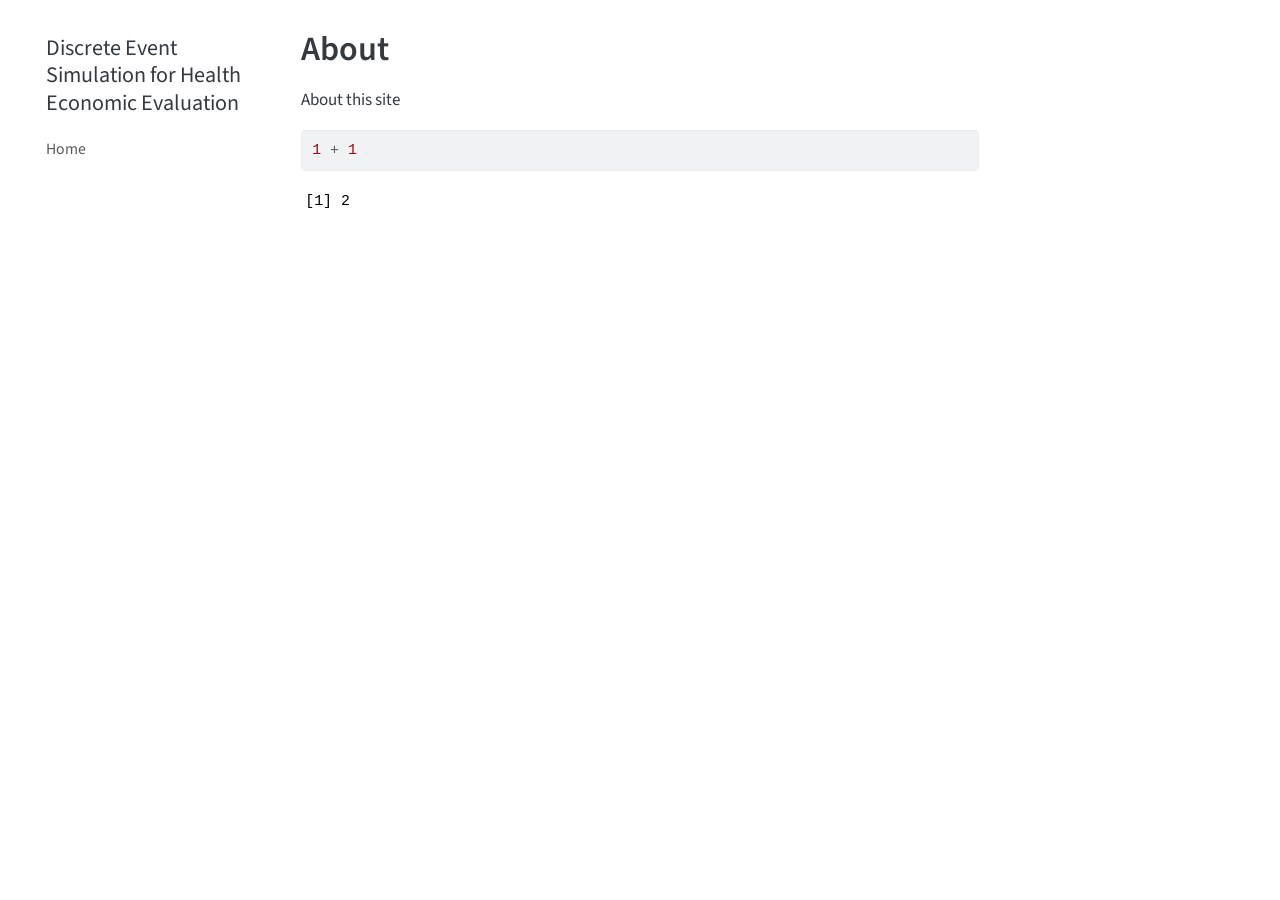
==== about.html @ b2e8a2f7 "Built site for gh-pages" ====
<!DOCTYPE html>
<html xmlns="http://www.w3.org/1999/xhtml" lang="en" xml:lang="en"><head>

<meta charset="utf-8">
<meta name="generator" content="quarto-1.5.57">

<meta name="viewport" content="width=device-width, initial-scale=1.0, user-scalable=yes">


<title>About – Discrete Event Simulation for Health Economic Evaluation</title>
<style>
code{white-space: pre-wrap;}
span.smallcaps{font-variant: small-caps;}
div.columns{display: flex; gap: min(4vw, 1.5em);}
div.column{flex: auto; overflow-x: auto;}
div.hanging-indent{margin-left: 1.5em; text-indent: -1.5em;}
ul.task-list{list-style: none;}
ul.task-list li input[type="checkbox"] {
  width: 0.8em;
  margin: 0 0.8em 0.2em -1em; /* quarto-specific, see https://github.com/quarto-dev/quarto-cli/issues/4556 */ 
  vertical-align: middle;
}
/* CSS for syntax highlighting */
pre > code.sourceCode { white-space: pre; position: relative; }
pre > code.sourceCode > span { line-height: 1.25; }
pre > code.sourceCode > span:empty { height: 1.2em; }
.sourceCode { overflow: visible; }
code.sourceCode > span { color: inherit; text-decoration: inherit; }
div.sourceCode { margin: 1em 0; }
pre.sourceCode { margin: 0; }
@media screen {
div.sourceCode { overflow: auto; }
}
@media print {
pre > code.sourceCode { white-space: pre-wrap; }
pre > code.sourceCode > span { display: inline-block; text-indent: -5em; padding-left: 5em; }
}
pre.numberSource code
  { counter-reset: source-line 0; }
pre.numberSource code > span
  { position: relative; left: -4em; counter-increment: source-line; }
pre.numberSource code > span > a:first-child::before
  { content: counter(source-line);
    position: relative; left: -1em; text-align: right; vertical-align: baseline;
    border: none; display: inline-block;
    -webkit-touch-callout: none; -webkit-user-select: none;
    -khtml-user-select: none; -moz-user-select: none;
    -ms-user-select: none; user-select: none;
    padding: 0 4px; width: 4em;
  }
pre.numberSource { margin-left: 3em;  padding-left: 4px; }
div.sourceCode
  {   }
@media screen {
pre > code.sourceCode > span > a:first-child::before { text-decoration: underline; }
}
</style>


<script src="site_libs/quarto-nav/quarto-nav.js"></script>
<script src="site_libs/quarto-nav/headroom.min.js"></script>
<script src="site_libs/clipboard/clipboard.min.js"></script>
<script src="site_libs/quarto-search/autocomplete.umd.js"></script>
<script src="site_libs/quarto-search/fuse.min.js"></script>
<script src="site_libs/quarto-search/quarto-search.js"></script>
<meta name="quarto:offset" content="./">
<script src="site_libs/quarto-html/quarto.js"></script>
<script src="site_libs/quarto-html/popper.min.js"></script>
<script src="site_libs/quarto-html/tippy.umd.min.js"></script>
<script src="site_libs/quarto-html/anchor.min.js"></script>
<link href="site_libs/quarto-html/tippy.css" rel="stylesheet">
<link href="site_libs/quarto-html/quarto-syntax-highlighting.css" rel="stylesheet" id="quarto-text-highlighting-styles">
<script src="site_libs/bootstrap/bootstrap.min.js"></script>
<link href="site_libs/bootstrap/bootstrap-icons.css" rel="stylesheet">
<link href="site_libs/bootstrap/bootstrap.min.css" rel="stylesheet" id="quarto-bootstrap" data-mode="light">
<script id="quarto-search-options" type="application/json">{
  "location": "sidebar",
  "copy-button": false,
  "collapse-after": 3,
  "panel-placement": "start",
  "type": "textbox",
  "limit": 50,
  "keyboard-shortcut": [
    "f",
    "/",
    "s"
  ],
  "show-item-context": false,
  "language": {
    "search-no-results-text": "No results",
    "search-matching-documents-text": "matching documents",
    "search-copy-link-title": "Copy link to search",
    "search-hide-matches-text": "Hide additional matches",
    "search-more-match-text": "more match in this document",
    "search-more-matches-text": "more matches in this document",
    "search-clear-button-title": "Clear",
    "search-text-placeholder": "",
    "search-detached-cancel-button-title": "Cancel",
    "search-submit-button-title": "Submit",
    "search-label": "Search"
  }
}</script>


<link rel="stylesheet" href="styles.css">
</head>

<body class="nav-sidebar floating">

<div id="quarto-search-results"></div>
  <header id="quarto-header" class="headroom fixed-top">
  <nav class="quarto-secondary-nav">
    <div class="container-fluid d-flex">
      <button type="button" class="quarto-btn-toggle btn" data-bs-toggle="collapse" role="button" data-bs-target=".quarto-sidebar-collapse-item" aria-controls="quarto-sidebar" aria-expanded="false" aria-label="Toggle sidebar navigation" onclick="if (window.quartoToggleHeadroom) { window.quartoToggleHeadroom(); }">
        <i class="bi bi-layout-text-sidebar-reverse"></i>
      </button>
        <nav class="quarto-page-breadcrumbs" aria-label="breadcrumb"><ol class="breadcrumb"><li class="breadcrumb-item">
      Discrete Event Simulation for Health Economic Evaluation
      </li></ol></nav>
        <a class="flex-grow-1" role="navigation" data-bs-toggle="collapse" data-bs-target=".quarto-sidebar-collapse-item" aria-controls="quarto-sidebar" aria-expanded="false" aria-label="Toggle sidebar navigation" onclick="if (window.quartoToggleHeadroom) { window.quartoToggleHeadroom(); }">      
        </a>
    </div>
  </nav>
</header>
<!-- content -->
<div id="quarto-content" class="quarto-container page-columns page-rows-contents page-layout-article">
<!-- sidebar -->
  <nav id="quarto-sidebar" class="sidebar collapse collapse-horizontal quarto-sidebar-collapse-item sidebar-navigation floating overflow-auto">
    <div class="pt-lg-2 mt-2 text-left sidebar-header">
    <div class="sidebar-title mb-0 py-0">
      <a href="./">Discrete Event Simulation for Health Economic Evaluation</a> 
    </div>
      </div>
    <div class="sidebar-menu-container"> 
    <ul class="list-unstyled mt-1">
        <li class="sidebar-item">
  <div class="sidebar-item-container"> 
  <a href="./index.html" class="sidebar-item-text sidebar-link">
 <span class="menu-text">Home</span></a>
  </div>
</li>
    </ul>
    </div>
</nav>
<div id="quarto-sidebar-glass" class="quarto-sidebar-collapse-item" data-bs-toggle="collapse" data-bs-target=".quarto-sidebar-collapse-item"></div>
<!-- margin-sidebar -->
    <div id="quarto-margin-sidebar" class="sidebar margin-sidebar zindex-bottom">
        
    </div>
<!-- main -->
<main class="content" id="quarto-document-content">

<header id="title-block-header" class="quarto-title-block default">
<div class="quarto-title">
<h1 class="title">About</h1>
</div>



<div class="quarto-title-meta">

    
  
    
  </div>
  


</header>


<p>About this site</p>
<div class="cell">
<div class="sourceCode cell-code" id="cb1"><pre class="sourceCode r code-with-copy"><code class="sourceCode r"><span id="cb1-1"><a href="#cb1-1" aria-hidden="true" tabindex="-1"></a><span class="dv">1</span> <span class="sc">+</span> <span class="dv">1</span></span></code><button title="Copy to Clipboard" class="code-copy-button"><i class="bi"></i></button></pre></div>
<div class="cell-output cell-output-stdout">
<pre><code>[1] 2</code></pre>
</div>
</div>



</main> <!-- /main -->
<script id="quarto-html-after-body" type="application/javascript">
window.document.addEventListener("DOMContentLoaded", function (event) {
  const toggleBodyColorMode = (bsSheetEl) => {
    const mode = bsSheetEl.getAttribute("data-mode");
    const bodyEl = window.document.querySelector("body");
    if (mode === "dark") {
      bodyEl.classList.add("quarto-dark");
      bodyEl.classList.remove("quarto-light");
    } else {
      bodyEl.classList.add("quarto-light");
      bodyEl.classList.remove("quarto-dark");
    }
  }
  const toggleBodyColorPrimary = () => {
    const bsSheetEl = window.document.querySelector("link#quarto-bootstrap");
    if (bsSheetEl) {
      toggleBodyColorMode(bsSheetEl);
    }
  }
  toggleBodyColorPrimary();  
  const icon = "";
  const anchorJS = new window.AnchorJS();
  anchorJS.options = {
    placement: 'right',
    icon: icon
  };
  anchorJS.add('.anchored');
  const isCodeAnnotation = (el) => {
    for (const clz of el.classList) {
      if (clz.startsWith('code-annotation-')) {                     
        return true;
      }
    }
    return false;
  }
  const onCopySuccess = function(e) {
    // button target
    const button = e.trigger;
    // don't keep focus
    button.blur();
    // flash "checked"
    button.classList.add('code-copy-button-checked');
    var currentTitle = button.getAttribute("title");
    button.setAttribute("title", "Copied!");
    let tooltip;
    if (window.bootstrap) {
      button.setAttribute("data-bs-toggle", "tooltip");
      button.setAttribute("data-bs-placement", "left");
      button.setAttribute("data-bs-title", "Copied!");
      tooltip = new bootstrap.Tooltip(button, 
        { trigger: "manual", 
          customClass: "code-copy-button-tooltip",
          offset: [0, -8]});
      tooltip.show();    
    }
    setTimeout(function() {
      if (tooltip) {
        tooltip.hide();
        button.removeAttribute("data-bs-title");
        button.removeAttribute("data-bs-toggle");
        button.removeAttribute("data-bs-placement");
      }
      button.setAttribute("title", currentTitle);
      button.classList.remove('code-copy-button-checked');
    }, 1000);
    // clear code selection
    e.clearSelection();
  }
  const getTextToCopy = function(trigger) {
      const codeEl = trigger.previousElementSibling.cloneNode(true);
      for (const childEl of codeEl.children) {
        if (isCodeAnnotation(childEl)) {
          childEl.remove();
        }
      }
      return codeEl.innerText;
  }
  const clipboard = new window.ClipboardJS('.code-copy-button:not([data-in-quarto-modal])', {
    text: getTextToCopy
  });
  clipboard.on('success', onCopySuccess);
  if (window.document.getElementById('quarto-embedded-source-code-modal')) {
    // For code content inside modals, clipBoardJS needs to be initialized with a container option
    // TODO: Check when it could be a function (https://github.com/zenorocha/clipboard.js/issues/860)
    const clipboardModal = new window.ClipboardJS('.code-copy-button[data-in-quarto-modal]', {
      text: getTextToCopy,
      container: window.document.getElementById('quarto-embedded-source-code-modal')
    });
    clipboardModal.on('success', onCopySuccess);
  }
    var localhostRegex = new RegExp(/^(?:http|https):\/\/localhost\:?[0-9]*\//);
    var mailtoRegex = new RegExp(/^mailto:/);
      var filterRegex = new RegExp('/' + window.location.host + '/');
    var isInternal = (href) => {
        return filterRegex.test(href) || localhostRegex.test(href) || mailtoRegex.test(href);
    }
    // Inspect non-navigation links and adorn them if external
 	var links = window.document.querySelectorAll('a[href]:not(.nav-link):not(.navbar-brand):not(.toc-action):not(.sidebar-link):not(.sidebar-item-toggle):not(.pagination-link):not(.no-external):not([aria-hidden]):not(.dropdown-item):not(.quarto-navigation-tool):not(.about-link)');
    for (var i=0; i<links.length; i++) {
      const link = links[i];
      if (!isInternal(link.href)) {
        // undo the damage that might have been done by quarto-nav.js in the case of
        // links that we want to consider external
        if (link.dataset.originalHref !== undefined) {
          link.href = link.dataset.originalHref;
        }
      }
    }
  function tippyHover(el, contentFn, onTriggerFn, onUntriggerFn) {
    const config = {
      allowHTML: true,
      maxWidth: 500,
      delay: 100,
      arrow: false,
      appendTo: function(el) {
          return el.parentElement;
      },
      interactive: true,
      interactiveBorder: 10,
      theme: 'quarto',
      placement: 'bottom-start',
    };
    if (contentFn) {
      config.content = contentFn;
    }
    if (onTriggerFn) {
      config.onTrigger = onTriggerFn;
    }
    if (onUntriggerFn) {
      config.onUntrigger = onUntriggerFn;
    }
    window.tippy(el, config); 
  }
  const noterefs = window.document.querySelectorAll('a[role="doc-noteref"]');
  for (var i=0; i<noterefs.length; i++) {
    const ref = noterefs[i];
    tippyHover(ref, function() {
      // use id or data attribute instead here
      let href = ref.getAttribute('data-footnote-href') || ref.getAttribute('href');
      try { href = new URL(href).hash; } catch {}
      const id = href.replace(/^#\/?/, "");
      const note = window.document.getElementById(id);
      if (note) {
        return note.innerHTML;
      } else {
        return "";
      }
    });
  }
  const xrefs = window.document.querySelectorAll('a.quarto-xref');
  const processXRef = (id, note) => {
    // Strip column container classes
    const stripColumnClz = (el) => {
      el.classList.remove("page-full", "page-columns");
      if (el.children) {
        for (const child of el.children) {
          stripColumnClz(child);
        }
      }
    }
    stripColumnClz(note)
    if (id === null || id.startsWith('sec-')) {
      // Special case sections, only their first couple elements
      const container = document.createElement("div");
      if (note.children && note.children.length > 2) {
        container.appendChild(note.children[0].cloneNode(true));
        for (let i = 1; i < note.children.length; i++) {
          const child = note.children[i];
          if (child.tagName === "P" && child.innerText === "") {
            continue;
          } else {
            container.appendChild(child.cloneNode(true));
            break;
          }
        }
        if (window.Quarto?.typesetMath) {
          window.Quarto.typesetMath(container);
        }
        return container.innerHTML
      } else {
        if (window.Quarto?.typesetMath) {
          window.Quarto.typesetMath(note);
        }
        return note.innerHTML;
      }
    } else {
      // Remove any anchor links if they are present
      const anchorLink = note.querySelector('a.anchorjs-link');
      if (anchorLink) {
        anchorLink.remove();
      }
      if (window.Quarto?.typesetMath) {
        window.Quarto.typesetMath(note);
      }
      // TODO in 1.5, we should make sure this works without a callout special case
      if (note.classList.contains("callout")) {
        return note.outerHTML;
      } else {
        return note.innerHTML;
      }
    }
  }
  for (var i=0; i<xrefs.length; i++) {
    const xref = xrefs[i];
    tippyHover(xref, undefined, function(instance) {
      instance.disable();
      let url = xref.getAttribute('href');
      let hash = undefined; 
      if (url.startsWith('#')) {
        hash = url;
      } else {
        try { hash = new URL(url).hash; } catch {}
      }
      if (hash) {
        const id = hash.replace(/^#\/?/, "");
        const note = window.document.getElementById(id);
        if (note !== null) {
          try {
            const html = processXRef(id, note.cloneNode(true));
            instance.setContent(html);
          } finally {
            instance.enable();
            instance.show();
          }
        } else {
          // See if we can fetch this
          fetch(url.split('#')[0])
          .then(res => res.text())
          .then(html => {
            const parser = new DOMParser();
            const htmlDoc = parser.parseFromString(html, "text/html");
            const note = htmlDoc.getElementById(id);
            if (note !== null) {
              const html = processXRef(id, note);
              instance.setContent(html);
            } 
          }).finally(() => {
            instance.enable();
            instance.show();
          });
        }
      } else {
        // See if we can fetch a full url (with no hash to target)
        // This is a special case and we should probably do some content thinning / targeting
        fetch(url)
        .then(res => res.text())
        .then(html => {
          const parser = new DOMParser();
          const htmlDoc = parser.parseFromString(html, "text/html");
          const note = htmlDoc.querySelector('main.content');
          if (note !== null) {
            // This should only happen for chapter cross references
            // (since there is no id in the URL)
            // remove the first header
            if (note.children.length > 0 && note.children[0].tagName === "HEADER") {
              note.children[0].remove();
            }
            const html = processXRef(null, note);
            instance.setContent(html);
          } 
        }).finally(() => {
          instance.enable();
          instance.show();
        });
      }
    }, function(instance) {
    });
  }
      let selectedAnnoteEl;
      const selectorForAnnotation = ( cell, annotation) => {
        let cellAttr = 'data-code-cell="' + cell + '"';
        let lineAttr = 'data-code-annotation="' +  annotation + '"';
        const selector = 'span[' + cellAttr + '][' + lineAttr + ']';
        return selector;
      }
      const selectCodeLines = (annoteEl) => {
        const doc = window.document;
        const targetCell = annoteEl.getAttribute("data-target-cell");
        const targetAnnotation = annoteEl.getAttribute("data-target-annotation");
        const annoteSpan = window.document.querySelector(selectorForAnnotation(targetCell, targetAnnotation));
        const lines = annoteSpan.getAttribute("data-code-lines").split(",");
        const lineIds = lines.map((line) => {
          return targetCell + "-" + line;
        })
        let top = null;
        let height = null;
        let parent = null;
        if (lineIds.length > 0) {
            //compute the position of the single el (top and bottom and make a div)
            const el = window.document.getElementById(lineIds[0]);
            top = el.offsetTop;
            height = el.offsetHeight;
            parent = el.parentElement.parentElement;
          if (lineIds.length > 1) {
            const lastEl = window.document.getElementById(lineIds[lineIds.length - 1]);
            const bottom = lastEl.offsetTop + lastEl.offsetHeight;
            height = bottom - top;
          }
          if (top !== null && height !== null && parent !== null) {
            // cook up a div (if necessary) and position it 
            let div = window.document.getElementById("code-annotation-line-highlight");
            if (div === null) {
              div = window.document.createElement("div");
              div.setAttribute("id", "code-annotation-line-highlight");
              div.style.position = 'absolute';
              parent.appendChild(div);
            }
            div.style.top = top - 2 + "px";
            div.style.height = height + 4 + "px";
            div.style.left = 0;
            let gutterDiv = window.document.getElementById("code-annotation-line-highlight-gutter");
            if (gutterDiv === null) {
              gutterDiv = window.document.createElement("div");
              gutterDiv.setAttribute("id", "code-annotation-line-highlight-gutter");
              gutterDiv.style.position = 'absolute';
              const codeCell = window.document.getElementById(targetCell);
              const gutter = codeCell.querySelector('.code-annotation-gutter');
              gutter.appendChild(gutterDiv);
            }
            gutterDiv.style.top = top - 2 + "px";
            gutterDiv.style.height = height + 4 + "px";
          }
          selectedAnnoteEl = annoteEl;
        }
      };
      const unselectCodeLines = () => {
        const elementsIds = ["code-annotation-line-highlight", "code-annotation-line-highlight-gutter"];
        elementsIds.forEach((elId) => {
          const div = window.document.getElementById(elId);
          if (div) {
            div.remove();
          }
        });
        selectedAnnoteEl = undefined;
      };
        // Handle positioning of the toggle
    window.addEventListener(
      "resize",
      throttle(() => {
        elRect = undefined;
        if (selectedAnnoteEl) {
          selectCodeLines(selectedAnnoteEl);
        }
      }, 10)
    );
    function throttle(fn, ms) {
    let throttle = false;
    let timer;
      return (...args) => {
        if(!throttle) { // first call gets through
            fn.apply(this, args);
            throttle = true;
        } else { // all the others get throttled
            if(timer) clearTimeout(timer); // cancel #2
            timer = setTimeout(() => {
              fn.apply(this, args);
              timer = throttle = false;
            }, ms);
        }
      };
    }
      // Attach click handler to the DT
      const annoteDls = window.document.querySelectorAll('dt[data-target-cell]');
      for (const annoteDlNode of annoteDls) {
        annoteDlNode.addEventListener('click', (event) => {
          const clickedEl = event.target;
          if (clickedEl !== selectedAnnoteEl) {
            unselectCodeLines();
            const activeEl = window.document.querySelector('dt[data-target-cell].code-annotation-active');
            if (activeEl) {
              activeEl.classList.remove('code-annotation-active');
            }
            selectCodeLines(clickedEl);
            clickedEl.classList.add('code-annotation-active');
          } else {
            // Unselect the line
            unselectCodeLines();
            clickedEl.classList.remove('code-annotation-active');
          }
        });
      }
  const findCites = (el) => {
    const parentEl = el.parentElement;
    if (parentEl) {
      const cites = parentEl.dataset.cites;
      if (cites) {
        return {
          el,
          cites: cites.split(' ')
        };
      } else {
        return findCites(el.parentElement)
      }
    } else {
      return undefined;
    }
  };
  var bibliorefs = window.document.querySelectorAll('a[role="doc-biblioref"]');
  for (var i=0; i<bibliorefs.length; i++) {
    const ref = bibliorefs[i];
    const citeInfo = findCites(ref);
    if (citeInfo) {
      tippyHover(citeInfo.el, function() {
        var popup = window.document.createElement('div');
        citeInfo.cites.forEach(function(cite) {
          var citeDiv = window.document.createElement('div');
          citeDiv.classList.add('hanging-indent');
          citeDiv.classList.add('csl-entry');
          var biblioDiv = window.document.getElementById('ref-' + cite);
          if (biblioDiv) {
            citeDiv.innerHTML = biblioDiv.innerHTML;
          }
          popup.appendChild(citeDiv);
        });
        return popup.innerHTML;
      });
    }
  }
});
</script>
</div> <!-- /content -->




</body></html>
---- site_libs/quarto-html/tippy.css ----
.tippy-box[data-animation=fade][data-state=hidden]{opacity:0}[data-tippy-root]{max-width:calc(100vw - 10px)}.tippy-box{position:relative;background-color:#333;color:#fff;border-radius:4px;font-size:14px;line-height:1.4;white-space:normal;outline:0;transition-property:transform,visibility,opacity}.tippy-box[data-placement^=top]>.tippy-arrow{bottom:0}.tippy-box[data-placement^=top]>.tippy-arrow:before{bottom:-7px;left:0;border-width:8px 8px 0;border-top-color:initial;transform-origin:center top}.tippy-box[data-placement^=bottom]>.tippy-arrow{top:0}.tippy-box[data-placement^=bottom]>.tippy-arrow:before{top:-7px;left:0;border-width:0 8px 8px;border-bottom-color:initial;transform-origin:center bottom}.tippy-box[data-placement^=left]>.tippy-arrow{right:0}.tippy-box[data-placement^=left]>.tippy-arrow:before{border-width:8px 0 8px 8px;border-left-color:initial;right:-7px;transform-origin:center left}.tippy-box[data-placement^=right]>.tippy-arrow{left:0}.tippy-box[data-placement^=right]>.tippy-arrow:before{left:-7px;border-width:8px 8px 8px 0;border-right-color:initial;transform-origin:center right}.tippy-box[data-inertia][data-state=visible]{transition-timing-function:cubic-bezier(.54,1.5,.38,1.11)}.tippy-arrow{width:16px;height:16px;color:#333}.tippy-arrow:before{content:"";position:absolute;border-color:transparent;border-style:solid}.tippy-content{position:relative;padding:5px 9px;z-index:1}
---- site_libs/quarto-html/quarto-syntax-highlighting.css ----
/* quarto syntax highlight colors */
:root {
  --quarto-hl-ot-color: #003B4F;
  --quarto-hl-at-color: #657422;
  --quarto-hl-ss-color: #20794D;
  --quarto-hl-an-color: #5E5E5E;
  --quarto-hl-fu-color: #4758AB;
  --quarto-hl-st-color: #20794D;
  --quarto-hl-cf-color: #003B4F;
  --quarto-hl-op-color: #5E5E5E;
  --quarto-hl-er-color: #AD0000;
  --quarto-hl-bn-color: #AD0000;
  --quarto-hl-al-color: #AD0000;
  --quarto-hl-va-color: #111111;
  --quarto-hl-bu-color: inherit;
  --quarto-hl-ex-color: inherit;
  --quarto-hl-pp-color: #AD0000;
  --quarto-hl-in-color: #5E5E5E;
  --quarto-hl-vs-color: #20794D;
  --quarto-hl-wa-color: #5E5E5E;
  --quarto-hl-do-color: #5E5E5E;
  --quarto-hl-im-color: #00769E;
  --quarto-hl-ch-color: #20794D;
  --quarto-hl-dt-color: #AD0000;
  --quarto-hl-fl-color: #AD0000;
  --quarto-hl-co-color: #5E5E5E;
  --quarto-hl-cv-color: #5E5E5E;
  --quarto-hl-cn-color: #8f5902;
  --quarto-hl-sc-color: #5E5E5E;
  --quarto-hl-dv-color: #AD0000;
  --quarto-hl-kw-color: #003B4F;
}

/* other quarto variables */
:root {
  --quarto-font-monospace: SFMono-Regular, Menlo, Monaco, Consolas, "Liberation Mono", "Courier New", monospace;
}

pre > code.sourceCode > span {
  color: #003B4F;
}

code span {
  color: #003B4F;
}

code.sourceCode > span {
  color: #003B4F;
}

div.sourceCode,
div.sourceCode pre.sourceCode {
  color: #003B4F;
}

code span.ot {
  color: #003B4F;
  font-style: inherit;
}

code span.at {
  color: #657422;
  font-style: inherit;
}

code span.ss {
  color: #20794D;
  font-style: inherit;
}

code span.an {
  color: #5E5E5E;
  font-style: inherit;
}

code span.fu {
  color: #4758AB;
  font-style: inherit;
}

code span.st {
  color: #20794D;
  font-style: inherit;
}

code span.cf {
  color: #003B4F;
  font-weight: bold;
  font-style: inherit;
}

code span.op {
  color: #5E5E5E;
  font-style: inherit;
}

code span.er {
  color: #AD0000;
  font-style: inherit;
}

code span.bn {
  color: #AD0000;
  font-style: inherit;
}

code span.al {
  color: #AD0000;
  font-style: inherit;
}

code span.va {
  color: #111111;
  font-style: inherit;
}

code span.bu {
  font-style: inherit;
}

code span.ex {
  font-style: inherit;
}

code span.pp {
  color: #AD0000;
  font-style: inherit;
}

code span.in {
  color: #5E5E5E;
  font-style: inherit;
}

code span.vs {
  color: #20794D;
  font-style: inherit;
}

code span.wa {
  color: #5E5E5E;
  font-style: italic;
}

code span.do {
  color: #5E5E5E;
  font-style: italic;
}

code span.im {
  color: #00769E;
  font-style: inherit;
}

code span.ch {
  color: #20794D;
  font-style: inherit;
}

code span.dt {
  color: #AD0000;
  font-style: inherit;
}

code span.fl {
  color: #AD0000;
  font-style: inherit;
}

code span.co {
  color: #5E5E5E;
  font-style: inherit;
}

code span.cv {
  color: #5E5E5E;
  font-style: italic;
}

code span.cn {
  color: #8f5902;
  font-style: inherit;
}

code span.sc {
  color: #5E5E5E;
  font-style: inherit;
}

code span.dv {
  color: #AD0000;
  font-style: inherit;
}

code span.kw {
  color: #003B4F;
  font-weight: bold;
  font-style: inherit;
}

.prevent-inlining {
  content: "</";
}

/*# sourceMappingURL=debc5d5d77c3f9108843748ff7464032.css.map */
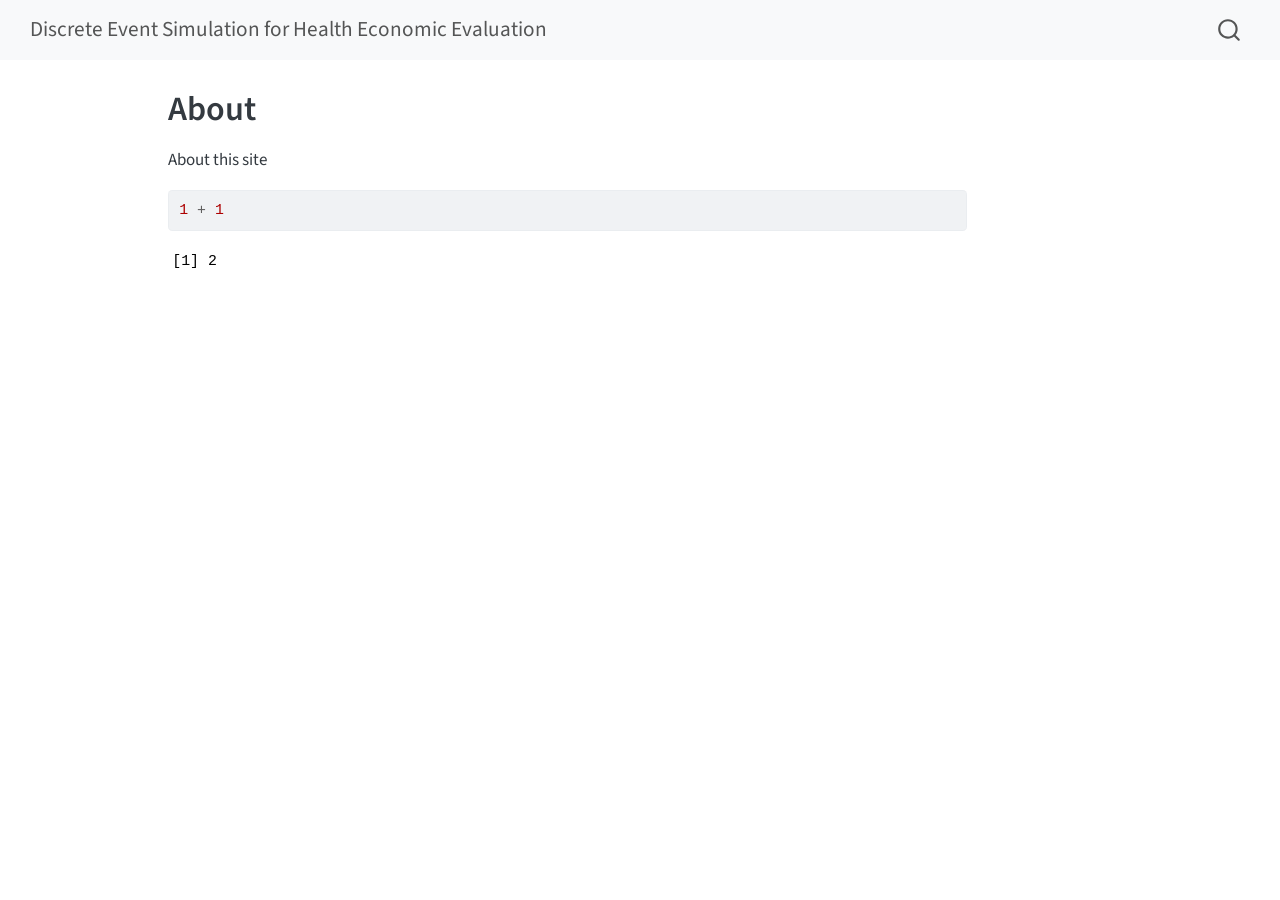
==== commit c931eb3b: "Built site for gh-pages" ====
--- a/about.html
+++ b/about.html
@@ -74,11 +74,11 @@
 <link href="site_libs/bootstrap/bootstrap-icons.css" rel="stylesheet">
 <link href="site_libs/bootstrap/bootstrap.min.css" rel="stylesheet" id="quarto-bootstrap" data-mode="light">
 <script id="quarto-search-options" type="application/json">{
-  "location": "sidebar",
+  "location": "navbar",
   "copy-button": false,
   "collapse-after": 3,
-  "panel-placement": "start",
-  "type": "textbox",
+  "panel-placement": "end",
+  "type": "overlay",
   "limit": 50,
   "keyboard-shortcut": [
     "f",
@@ -102,47 +102,28 @@
 }</script>
 
 
-<link rel="stylesheet" href="styles.css">
 </head>
 
-<body class="nav-sidebar floating">
+<body class="nav-fixed">
 
 <div id="quarto-search-results"></div>
   <header id="quarto-header" class="headroom fixed-top">
-  <nav class="quarto-secondary-nav">
-    <div class="container-fluid d-flex">
-      <button type="button" class="quarto-btn-toggle btn" data-bs-toggle="collapse" role="button" data-bs-target=".quarto-sidebar-collapse-item" aria-controls="quarto-sidebar" aria-expanded="false" aria-label="Toggle sidebar navigation" onclick="if (window.quartoToggleHeadroom) { window.quartoToggleHeadroom(); }">
-        <i class="bi bi-layout-text-sidebar-reverse"></i>
-      </button>
-        <nav class="quarto-page-breadcrumbs" aria-label="breadcrumb"><ol class="breadcrumb"><li class="breadcrumb-item">
-      Discrete Event Simulation for Health Economic Evaluation
-      </li></ol></nav>
-        <a class="flex-grow-1" role="navigation" data-bs-toggle="collapse" data-bs-target=".quarto-sidebar-collapse-item" aria-controls="quarto-sidebar" aria-expanded="false" aria-label="Toggle sidebar navigation" onclick="if (window.quartoToggleHeadroom) { window.quartoToggleHeadroom(); }">      
-        </a>
-    </div>
-  </nav>
+    <nav class="navbar navbar-expand-lg " data-bs-theme="dark">
+      <div class="navbar-container container-fluid">
+      <div class="navbar-brand-container mx-auto">
+    <a class="navbar-brand" href="./index.html">
+    <span class="navbar-title">Discrete Event Simulation for Health Economic Evaluation</span>
+    </a>
+  </div>
+        <div class="quarto-navbar-tools tools-end">
+</div>
+          <div id="quarto-search" class="" title="Search"></div>
+      </div> <!-- /container-fluid -->
+    </nav>
 </header>
 <!-- content -->
-<div id="quarto-content" class="quarto-container page-columns page-rows-contents page-layout-article">
+<div id="quarto-content" class="quarto-container page-columns page-rows-contents page-layout-article page-navbar">
 <!-- sidebar -->
-  <nav id="quarto-sidebar" class="sidebar collapse collapse-horizontal quarto-sidebar-collapse-item sidebar-navigation floating overflow-auto">
-    <div class="pt-lg-2 mt-2 text-left sidebar-header">
-    <div class="sidebar-title mb-0 py-0">
-      <a href="./">Discrete Event Simulation for Health Economic Evaluation</a> 
-    </div>
-      </div>
-    <div class="sidebar-menu-container"> 
-    <ul class="list-unstyled mt-1">
-        <li class="sidebar-item">
-  <div class="sidebar-item-container"> 
-  <a href="./index.html" class="sidebar-item-text sidebar-link">
- <span class="menu-text">Home</span></a>
-  </div>
-</li>
-    </ul>
-    </div>
-</nav>
-<div id="quarto-sidebar-glass" class="quarto-sidebar-collapse-item" data-bs-toggle="collapse" data-bs-target=".quarto-sidebar-collapse-item"></div>
 <!-- margin-sidebar -->
     <div id="quarto-margin-sidebar" class="sidebar margin-sidebar zindex-bottom">
         
@@ -272,7 +253,7 @@
   }
     var localhostRegex = new RegExp(/^(?:http|https):\/\/localhost\:?[0-9]*\//);
     var mailtoRegex = new RegExp(/^mailto:/);
-      var filterRegex = new RegExp('/' + window.location.host + '/');
+      var filterRegex = new RegExp("https:\/\/graveja0\.github\.io\/des-workshop-2025\/");
     var isInternal = (href) => {
         return filterRegex.test(href) || localhostRegex.test(href) || mailtoRegex.test(href);
     }
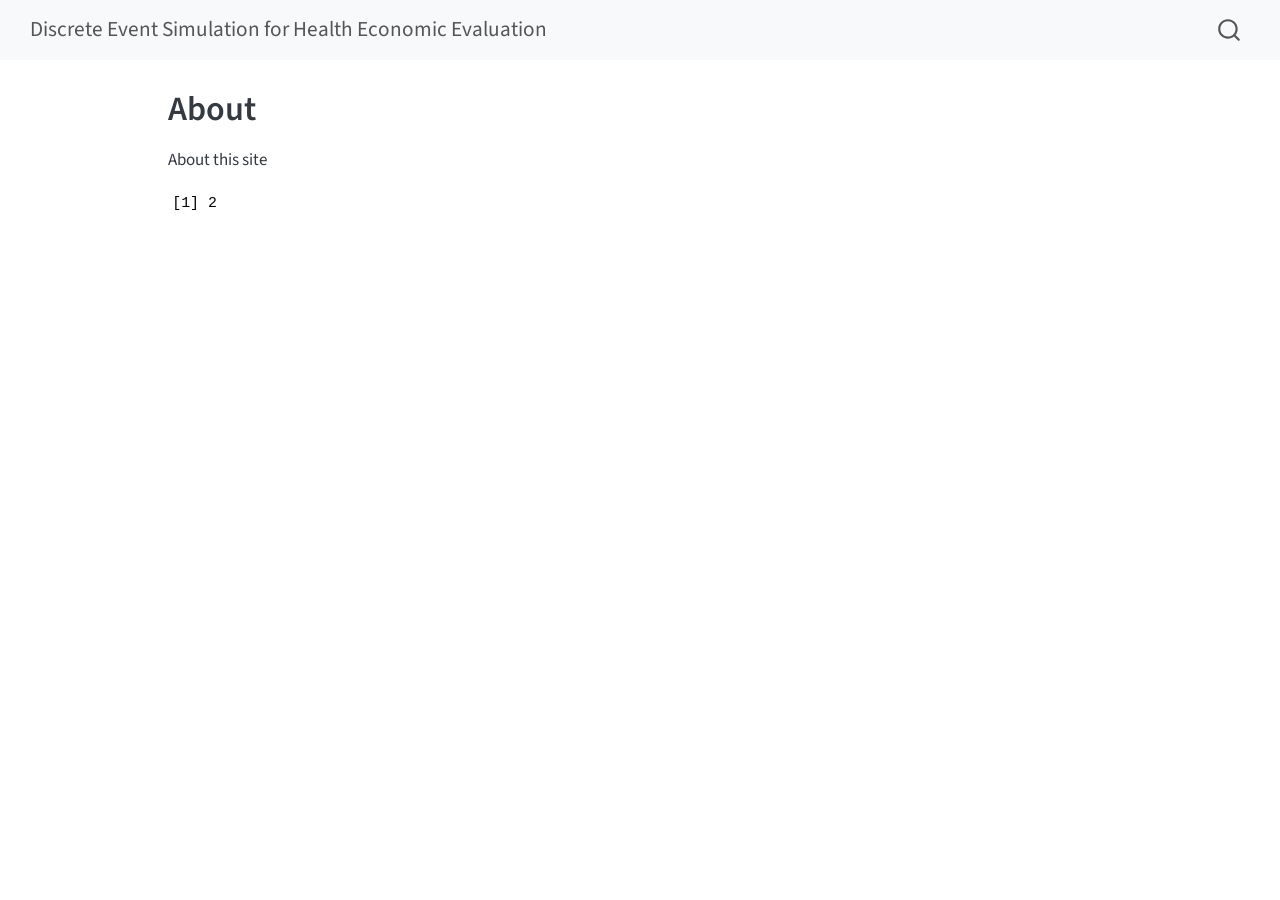
==== commit 4799d0ea: "Built site for gh-pages" ====
--- a/about.html
+++ b/about.html
@@ -19,40 +19,6 @@
   width: 0.8em;
   margin: 0 0.8em 0.2em -1em; /* quarto-specific, see https://github.com/quarto-dev/quarto-cli/issues/4556 */ 
   vertical-align: middle;
-}
-/* CSS for syntax highlighting */
-pre > code.sourceCode { white-space: pre; position: relative; }
-pre > code.sourceCode > span { line-height: 1.25; }
-pre > code.sourceCode > span:empty { height: 1.2em; }
-.sourceCode { overflow: visible; }
-code.sourceCode > span { color: inherit; text-decoration: inherit; }
-div.sourceCode { margin: 1em 0; }
-pre.sourceCode { margin: 0; }
-@media screen {
-div.sourceCode { overflow: auto; }
-}
-@media print {
-pre > code.sourceCode { white-space: pre-wrap; }
-pre > code.sourceCode > span { display: inline-block; text-indent: -5em; padding-left: 5em; }
-}
-pre.numberSource code
-  { counter-reset: source-line 0; }
-pre.numberSource code > span
-  { position: relative; left: -4em; counter-increment: source-line; }
-pre.numberSource code > span > a:first-child::before
-  { content: counter(source-line);
-    position: relative; left: -1em; text-align: right; vertical-align: baseline;
-    border: none; display: inline-block;
-    -webkit-touch-callout: none; -webkit-user-select: none;
-    -khtml-user-select: none; -moz-user-select: none;
-    -ms-user-select: none; user-select: none;
-    padding: 0 4px; width: 4em;
-  }
-pre.numberSource { margin-left: 3em;  padding-left: 4px; }
-div.sourceCode
-  {   }
-@media screen {
-pre > code.sourceCode > span > a:first-child::before { text-decoration: underline; }
 }
 </style>
 
@@ -152,7 +118,6 @@
 
 <p>About this site</p>
 <div class="cell">
-<div class="sourceCode cell-code" id="cb1"><pre class="sourceCode r code-with-copy"><code class="sourceCode r"><span id="cb1-1"><a href="#cb1-1" aria-hidden="true" tabindex="-1"></a><span class="dv">1</span> <span class="sc">+</span> <span class="dv">1</span></span></code><button title="Copy to Clipboard" class="code-copy-button"><i class="bi"></i></button></pre></div>
 <div class="cell-output cell-output-stdout">
 <pre><code>[1] 2</code></pre>
 </div>
